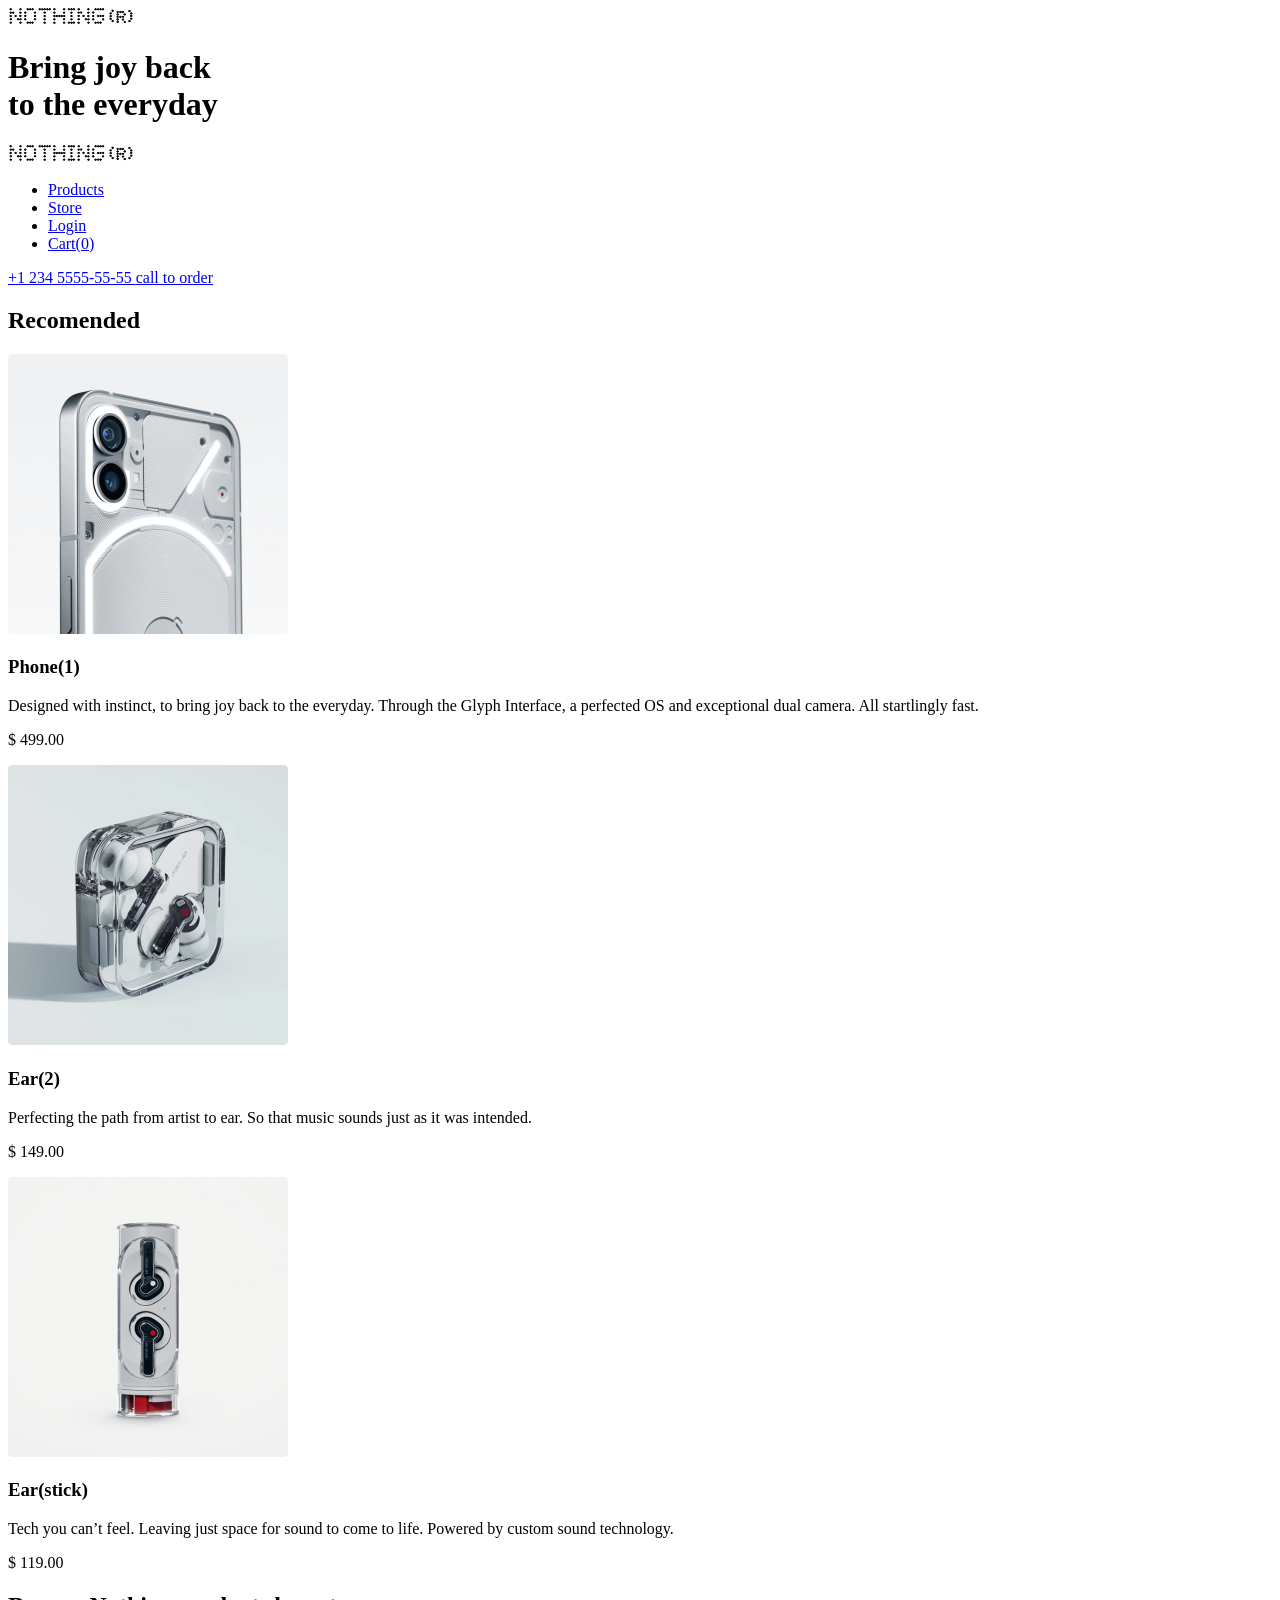
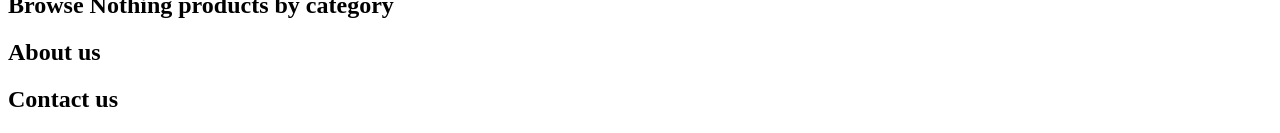
==== src/index.html @ 91b7e720 "added utils" ====
<!-- #region head -->
<!doctype html>
<html
  lang="en"
  class="page"
>
  <head>
    <meta charset="UTF-8" />
    <meta
      name="viewport"
      content="width=device-width, initial-scale=1.0"
    />
    <title>Nothing</title>

    <link
      rel="icon"
      type="image/x-icon"
      href="images/logo.png"
    />

    <link
      rel="preconnect"
      href="https://fonts.googleapis.com"
    />
    <link
      rel="preconnect"
      href="https://fonts.gstatic.com"
      crossorigin="anonymous"
    />
    <link
      href="https://fonts.googleapis.com/css2?family=Space+Grotesk:wght@300..700&family=Space+Mono:ital,wght@0,400;0,700;1,400;1,700&display=swap"
      rel="stylesheet"
    />
    <link
      rel="stylesheet"
      href="./styles/style.scss"
    />
    <script
      src="scripts/main.js"
      defer
    ></script>
  </head>
  <!-- #endregion -->
  <body class="page__body">
    <div class="header">
      <header class="header__content">
        <div class="top-bar">
          <a
            href="#"
            class="top-bar__logo-link"
          >
            <img
              src="images/logo.png"
              alt="Nothing logo"
              class="top-bar__logo"
            />
          </a>
          <div class="top-bar__icons">
            <a
              href="#"
              class="icon icon--phone"
            ></a>
            <a
              href="#menu"
              class="icon icon--menu"
            ></a>
          </div>
        </div>
        <div class="header__bottom">
          <h1 class="header__title">
            Bring joy back
            <br />
            to the everyday
          </h1>
        </div>
      </header>
    </div>

    <aside
      class="menu page__menu"
      id="menu"
    >
      <!-- BEM rules MIX -->
      <div class="top-bar menu__top">
        <a
          href="#"
          class="top-bar__logo-link"
        >
          <img
            src="images/logo.png"
            alt="Nothing logo"
            class="top-bar__logo"
          />
        </a>

        <a
          href="#"
          class="icon icon--close"
        ></a>
      </div>

      <div class="menu__content">
        <nav class="nav menu__nav">
          <ul class="nav__list">
            <li class="nav__item nav__list__item">
              <a
                href="#products"
                class="nav__link"
              >
                Products
              </a>
            </li>
            <li class="nav__item nav__list__item">
              <a
                href="#store"
                class="nav__link"
              >
                Store
              </a>
            </li>
            <li class="nav__item nav__list__item">
              <a
                href="#login"
                class="nav__link"
              >
                Login
              </a>
            </li>
            <li class="nav__item nav__list__item">
              <a
                href="#cart"
                class="nav__link"
              >
                Cart(0)
              </a>
            </li>
          </ul>
        </nav>

        <a
          href="tel:+1 234 5555-55-55"
          class="menu__phone-number menu__call"
        >
          +1 234 5555-55-55
        </a>

        <a
          href="tel:+1 234 5555-55-55"
          class="menu__call-to-order menu__call"
        >
          call to order
        </a>
      </div>
    </aside>

    <main class="main">
      <section
        class="recomended"
        id="products"
      >
        <h2 class="section-title">Recomended</h2>
        <div class="recomended__products">
          <article class="product">
            <img
              src="./images/recommended1.png"
              alt="Nothing Phone"
              class="product__photo"
            />
            <h3 class="product__title">Phone(1)</h3>
            <p class="product__description">
              Designed with instinct, to bring joy back to the everyday. Through
              the Glyph Interface, a perfected OS and exceptional dual camera.
              All startlingly fast.
            </p>
            <p class="product__price">$ 499.00</p>
          </article>

          <article class="product">
            <img
              src="./images/recommended2.png"
              alt="Nothing EarBuds in transpearent case"
              class="product__photo"
            />
            <h3 class="product__title">Ear(2)</h3>
            <p class="product__description">
              Perfecting the path from artist to ear. So that music sounds just
              as it was intended.
            </p>
            <p class="product__price">$ 149.00</p>
          </article>

          <article class="product">
            <img
              src="./images/recommended3.png"
              alt="Nothing EarBuds in transpearent elongated case "
              class="product__photo"
            />
            <h3 class="product__title">Ear(stick)</h3>
            <p class="product__description">
              Tech you can’t feel. Leaving just space for sound to come to life.
              Powered by custom sound technology.
            </p>
            <p class="product__price">$ 119.00</p>
          </article>
        </div>
      </section>

      <section
        class="categories"
        id="categories"
      >
        <h2 class="section-title">Browse Nothing products by category</h2>
      </section>

      <section
        class="about-us"
        id="about-us"
      >
        <h2 class="section-title">About us</h2>
      </section>

      <section
        class="contacts"
        id="contacts"
      >
        <h2 class="section-title">Contact us</h2>
      </section>
    </main>

    <footer class="footer"></footer>
  </body>
</html>
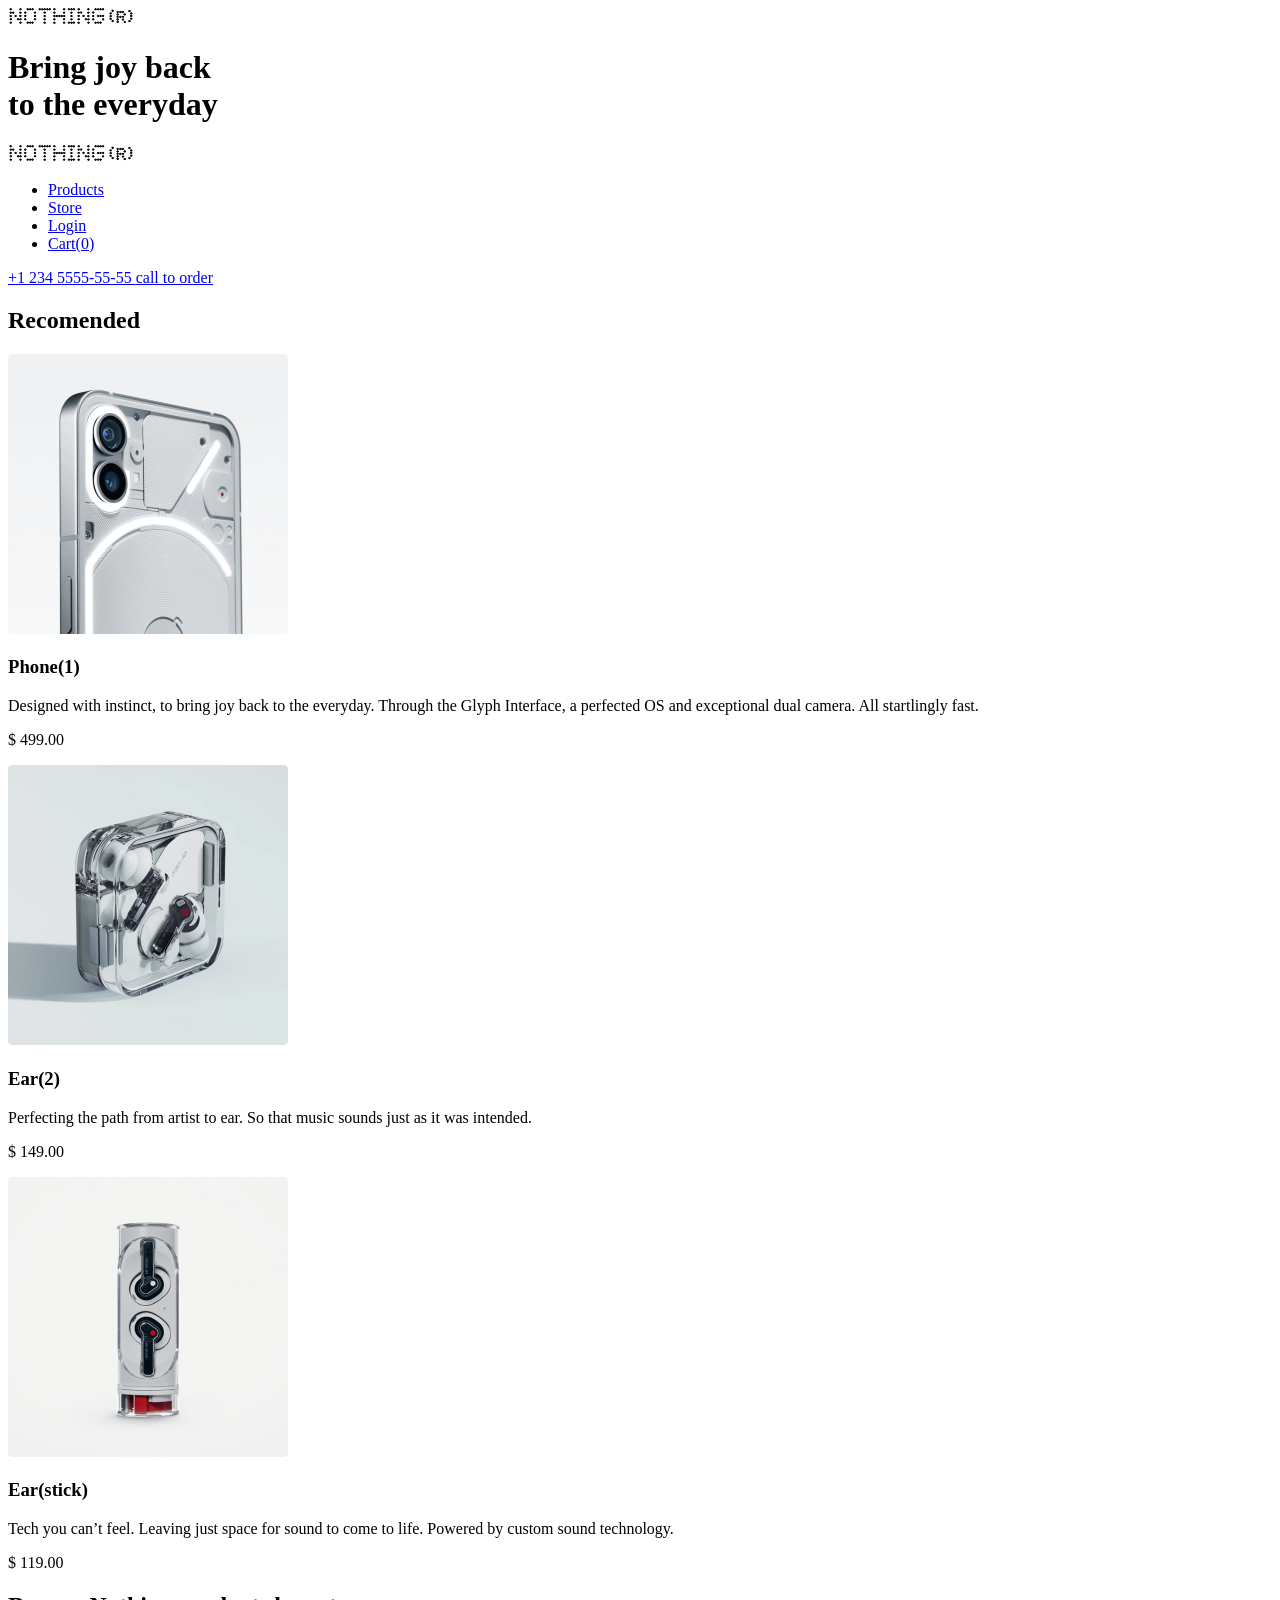
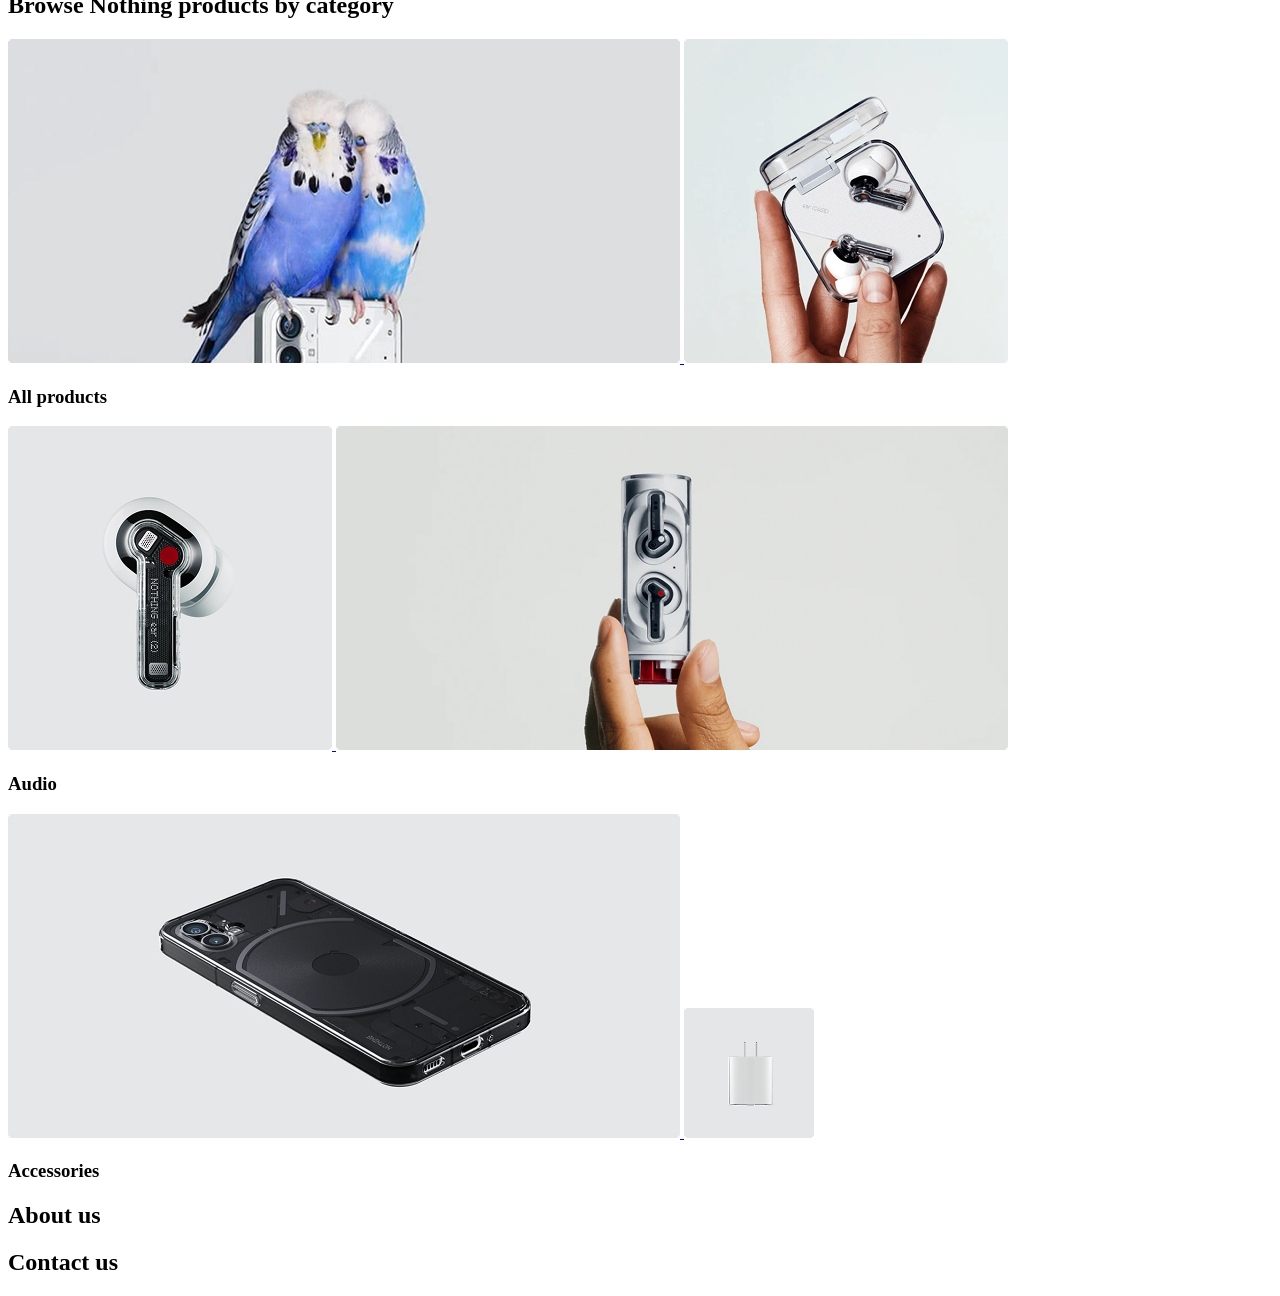
==== commit 4cb91ec5: "added categories" ====
--- a/src/index.html
+++ b/src/index.html
@@ -155,11 +155,12 @@
 
     <main class="main">
       <section
-        class="recomended"
+        class="recommended"
         id="products"
       >
         <h2 class="section-title">Recomended</h2>
-        <div class="recomended__products">
+        
+        <div class="recommended__products">
           <article class="product">
             <img
               src="./images/recommended1.png"
@@ -205,11 +206,75 @@
         </div>
       </section>
 
-      <section
-        class="categories"
-        id="categories"
-      >
+      <section class="categories" id="categories">
         <h2 class="section-title">Browse Nothing products by category</h2>
+        <div class="categories__wrapper">
+          <article class="category">
+            <div class="category__photos">
+              <a href="#" class="category__link category__link--wide">
+                <img 
+                  class="category__photo" 
+                  src="images/categories/section1-left.png" 
+                  alt="Two parrots sitting on a Nothing Phone"
+                >
+              </a>
+
+              <a href="#" class="category__link category__link--square">
+                <img 
+                  class="category__photo" 
+                  src="images/categories/section1-right.png" 
+                  alt="Nothing EarBuds"
+                >
+              </a>
+            </div>
+
+            <h3 class="category__title">All products</h3>
+          </article>
+
+          <article class="category">
+            <div class="category__photos">
+              <a href="#" class="category__link category__link--square">
+                <img 
+                  class="category__photo" 
+                  src="images/categories/section2-left.png" 
+                  alt="Nothing EarBuds in transpearent case"
+                >
+              </a>
+
+              <a href="#" class="category__link category__link--wide">
+                <img 
+                  class="category__photo" 
+                  src="images/categories/section2-right.png" 
+                  alt="Nothing EarBuds"
+                >
+              </a>
+            </div>
+
+            <h3 class="category__title">Audio</h3>
+          </article>
+
+          <article class="category">
+            <div class="category__photos">
+              <a href="#" class="category__link category__link--wide">
+                <img 
+                  class="category__photo" 
+                  src="images/categories/section3-left.png" 
+                  alt="Nothing Phone"
+                >
+              </a>
+
+              <a href="#" class="category__link category__link--square">
+                <img 
+                  class="category__photo" 
+                  src="images/categories/section3-right.png" 
+                  alt="Nothing Charger"
+                >
+              </a>
+            </div>
+
+            <h3 class="category__title">Accessories</h3>
+          </article>
+        </div>
       </section>
 
       <section
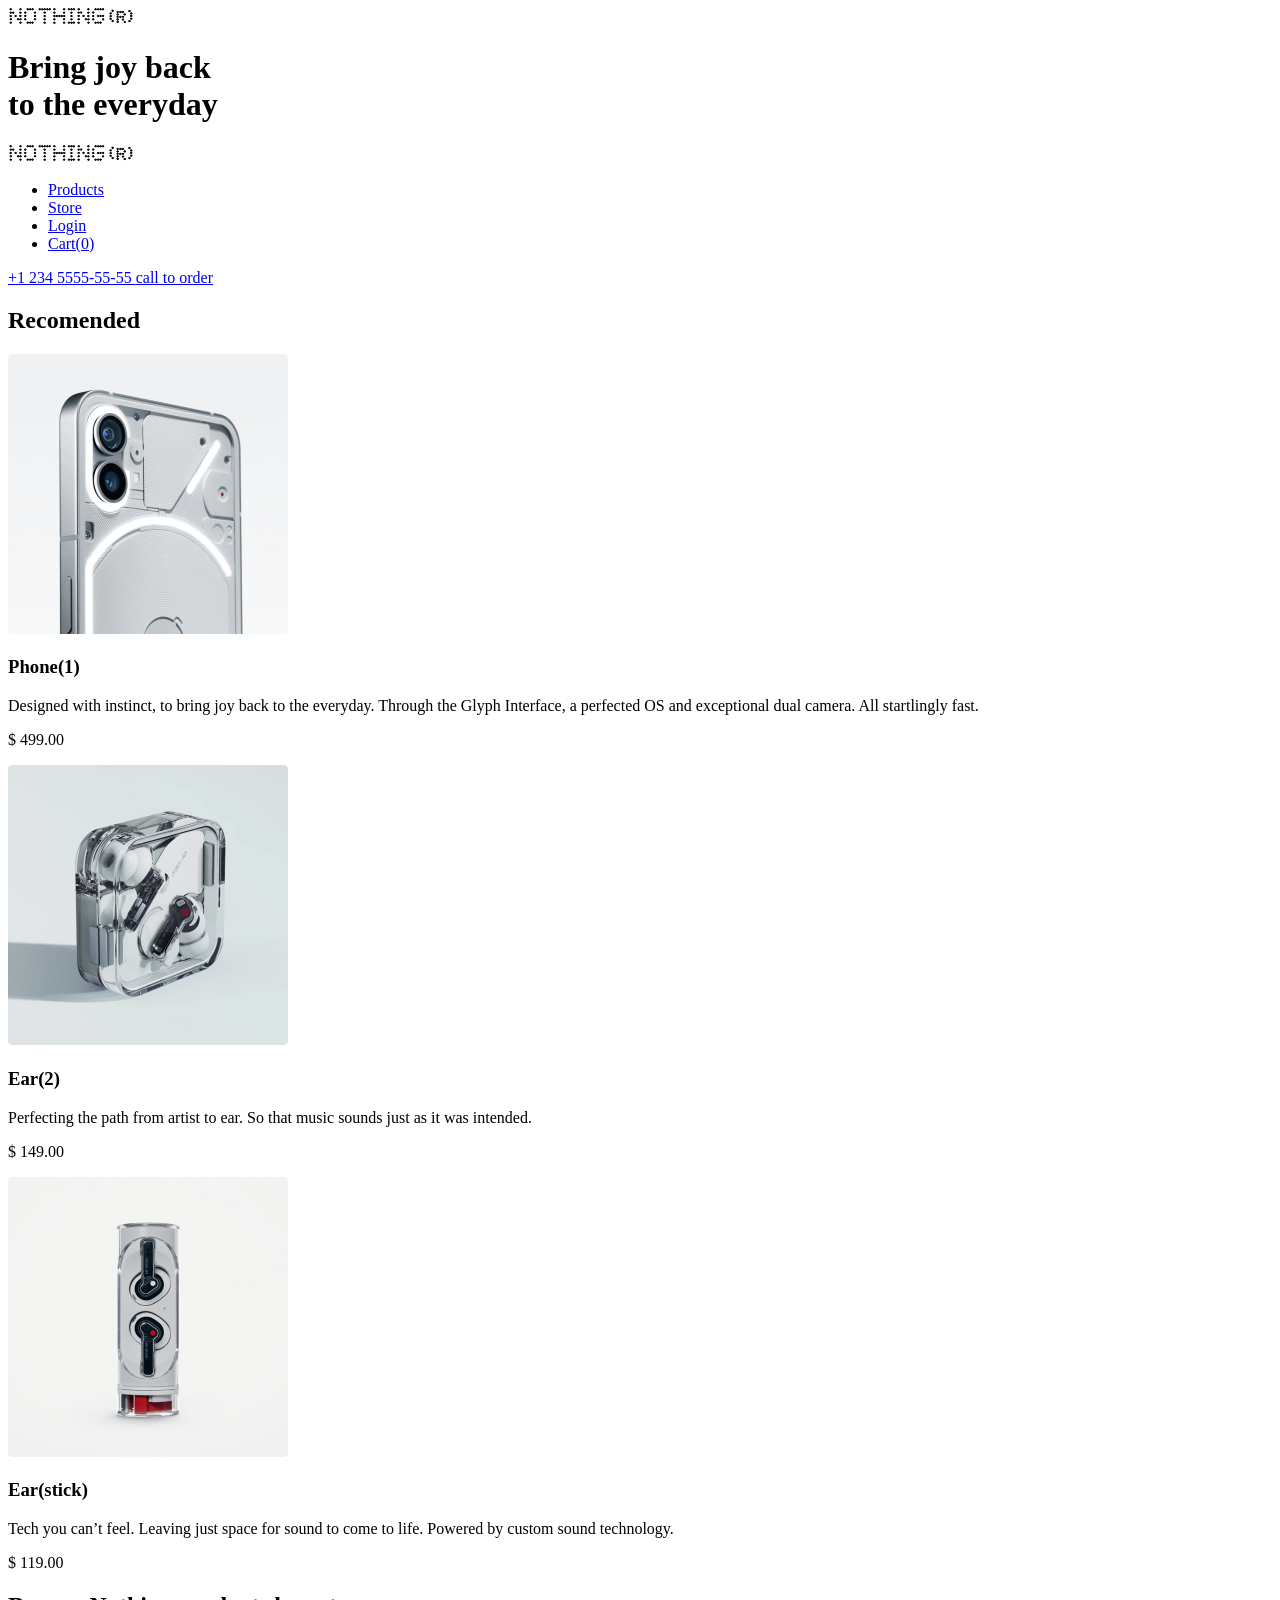
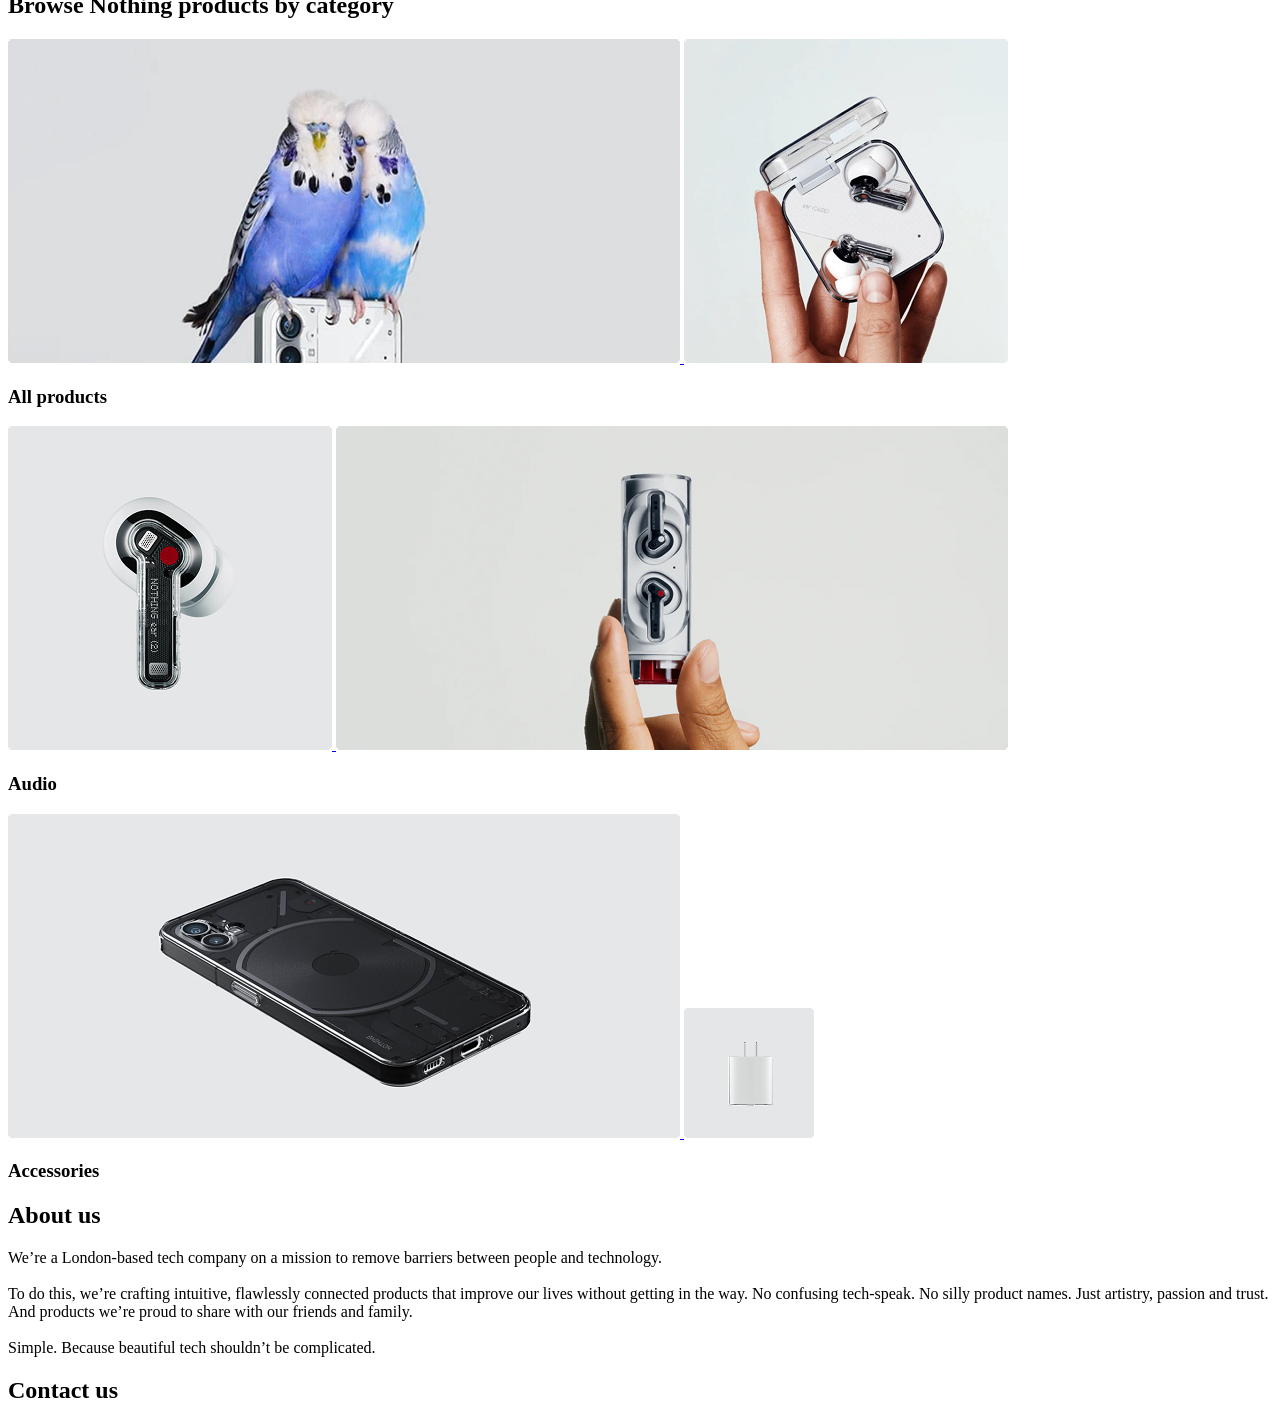
==== commit 9e7eddb0: "little refresh for lending" ====
--- a/src/index.html
+++ b/src/index.html
@@ -154,142 +154,188 @@
     </aside>
 
     <main class="main">
-      <section
-        class="recommended"
-        id="products"
-      >
-        <h2 class="section-title">Recomended</h2>
-        
-        <div class="recommended__products">
-          <article class="product">
-            <img
-              src="./images/recommended1.png"
-              alt="Nothing Phone"
-              class="product__photo"
-            />
-            <h3 class="product__title">Phone(1)</h3>
-            <p class="product__description">
-              Designed with instinct, to bring joy back to the everyday. Through
-              the Glyph Interface, a perfected OS and exceptional dual camera.
-              All startlingly fast.
-            </p>
-            <p class="product__price">$ 499.00</p>
-          </article>
-
-          <article class="product">
-            <img
-              src="./images/recommended2.png"
-              alt="Nothing EarBuds in transpearent case"
-              class="product__photo"
-            />
-            <h3 class="product__title">Ear(2)</h3>
-            <p class="product__description">
-              Perfecting the path from artist to ear. So that music sounds just
-              as it was intended.
-            </p>
-            <p class="product__price">$ 149.00</p>
-          </article>
-
-          <article class="product">
-            <img
-              src="./images/recommended3.png"
-              alt="Nothing EarBuds in transpearent elongated case "
-              class="product__photo"
-            />
-            <h3 class="product__title">Ear(stick)</h3>
-            <p class="product__description">
-              Tech you can’t feel. Leaving just space for sound to come to life.
-              Powered by custom sound technology.
-            </p>
-            <p class="product__price">$ 119.00</p>
-          </article>
+      <div class="container">
+        <div class="main__content">
+          <section
+            class="recommended"
+            id="products"
+          >
+            <h2 class="section-title">Recomended</h2>
+
+            <div class="recommended__products">
+              <article class="product recommended__product">
+                <img
+                  src="./images/recommended1.png"
+                  alt="Nothing Phone"
+                  class="product__photo"
+                />
+                <h3 class="product__title">Phone(1)</h3>
+                <p class="product__description">
+                  Designed with instinct, to bring joy back to the everyday.
+                  Through the Glyph Interface, a perfected OS and exceptional
+                  dual camera. All startlingly fast.
+                </p>
+                <p class="product__price">$ 499.00</p>
+              </article>
+
+              <article class="product recommended__product">
+                <img
+                  src="./images/recommended2.png"
+                  alt="Nothing EarBuds in transpearent case"
+                  class="product__photo"
+                />
+                <h3 class="product__title">Ear(2)</h3>
+                <p class="product__description">
+                  Perfecting the path from artist to ear. So that music sounds
+                  just as it was intended.
+                </p>
+                <p class="product__price">$ 149.00</p>
+              </article>
+
+              <article class="product recommended__product">
+                <img
+                  src="./images/recommended3.png"
+                  alt="Nothing EarBuds in transpearent elongated case "
+                  class="product__photo"
+                />
+                <h3 class="product__title">Ear(stick)</h3>
+                <p class="product__description">
+                  Tech you can’t feel. Leaving just space for sound to come to
+                  life. Powered by custom sound technology.
+                </p>
+                <p class="product__price">$ 119.00</p>
+              </article>
+            </div>
+          </section>
+
+          <section
+            class="categories"
+            id="categories"
+          >
+            <h2 class="section-title">Browse Nothing products by category</h2>
+            <div class="categories__wrapper">
+              <article class="category">
+                <div class="category__photos">
+                  <a
+                    href="#"
+                    class="category__link category__link--wide"
+                  >
+                    <img
+                      class="category__photo"
+                      src="images/categories/section1-left.png"
+                      alt="Two parrots sitting on a Nothing Phone"
+                    />
+                  </a>
+
+                  <a
+                    href="#"
+                    class="category__link category__link--square"
+                  >
+                    <img
+                      class="category__photo"
+                      src="images/categories/section1-right.png"
+                      alt="Nothing EarBuds"
+                    />
+                  </a>
+                </div>
+
+                <h3 class="category__title">All products</h3>
+              </article>
+
+              <article class="category">
+                <div class="category__photos">
+                  <a
+                    href="#"
+                    class="category__link category__link--square"
+                  >
+                    <img
+                      class="category__photo"
+                      src="images/categories/section2-left.png"
+                      alt="Nothing EarBuds in transpearent case"
+                    />
+                  </a>
+
+                  <a
+                    href="#"
+                    class="category__link category__link--wide"
+                  >
+                    <img
+                      class="category__photo"
+                      src="images/categories/section2-right.png"
+                      alt="Nothing EarBuds"
+                    />
+                  </a>
+                </div>
+
+                <h3 class="category__title">Audio</h3>
+              </article>
+
+              <article class="category">
+                <div class="category__photos">
+                  <a
+                    href="#"
+                    class="category__link category__link--wide"
+                  >
+                    <img
+                      class="category__photo"
+                      src="images/categories/section3-left.png"
+                      alt="Nothing Phone"
+                    />
+                  </a>
+
+                  <a
+                    href="#"
+                    class="category__link category__link--square"
+                  >
+                    <img
+                      class="category__photo"
+                      src="images/categories/section3-right.png"
+                      alt="Nothing Charger"
+                    />
+                  </a>
+                </div>
+
+                <h3 class="category__title">Accessories</h3>
+              </article>
+            </div>
+          </section>
+
+          <section
+            class="about-us"
+            id="about-us"
+          >
+            <h2
+              class="about-us__title section-title section-title--align--left"
+            >
+              About us
+            </h2>
+
+            <div class="about-us__content">
+              <p class="about-us__description">
+                We’re a London-based tech company on a mission to remove
+                barriers between people and technology.
+                <br />
+                <br />
+                To do this, we’re crafting intuitive, flawlessly connected
+                products that improve our lives without getting in the way. No
+                confusing tech-speak. No silly product names. Just artistry,
+                passion and trust. And products we’re proud to share with our
+                friends and family.
+                <br />
+                <br />
+                Simple. Because beautiful tech shouldn’t be complicated.
+              </p>
+            </div>
+          </section>
+
+          <section
+            class="contacts"
+            id="contacts"
+          >
+            <h2 class="section-title">Contact us</h2>
+          </section>
         </div>
-      </section>
-
-      <section class="categories" id="categories">
-        <h2 class="section-title">Browse Nothing products by category</h2>
-        <div class="categories__wrapper">
-          <article class="category">
-            <div class="category__photos">
-              <a href="#" class="category__link category__link--wide">
-                <img 
-                  class="category__photo" 
-                  src="images/categories/section1-left.png" 
-                  alt="Two parrots sitting on a Nothing Phone"
-                >
-              </a>
-
-              <a href="#" class="category__link category__link--square">
-                <img 
-                  class="category__photo" 
-                  src="images/categories/section1-right.png" 
-                  alt="Nothing EarBuds"
-                >
-              </a>
-            </div>
-
-            <h3 class="category__title">All products</h3>
-          </article>
-
-          <article class="category">
-            <div class="category__photos">
-              <a href="#" class="category__link category__link--square">
-                <img 
-                  class="category__photo" 
-                  src="images/categories/section2-left.png" 
-                  alt="Nothing EarBuds in transpearent case"
-                >
-              </a>
-
-              <a href="#" class="category__link category__link--wide">
-                <img 
-                  class="category__photo" 
-                  src="images/categories/section2-right.png" 
-                  alt="Nothing EarBuds"
-                >
-              </a>
-            </div>
-
-            <h3 class="category__title">Audio</h3>
-          </article>
-
-          <article class="category">
-            <div class="category__photos">
-              <a href="#" class="category__link category__link--wide">
-                <img 
-                  class="category__photo" 
-                  src="images/categories/section3-left.png" 
-                  alt="Nothing Phone"
-                >
-              </a>
-
-              <a href="#" class="category__link category__link--square">
-                <img 
-                  class="category__photo" 
-                  src="images/categories/section3-right.png" 
-                  alt="Nothing Charger"
-                >
-              </a>
-            </div>
-
-            <h3 class="category__title">Accessories</h3>
-          </article>
-        </div>
-      </section>
-
-      <section
-        class="about-us"
-        id="about-us"
-      >
-        <h2 class="section-title">About us</h2>
-      </section>
-
-      <section
-        class="contacts"
-        id="contacts"
-      >
-        <h2 class="section-title">Contact us</h2>
-      </section>
+      </div>
     </main>
 
     <footer class="footer"></footer>
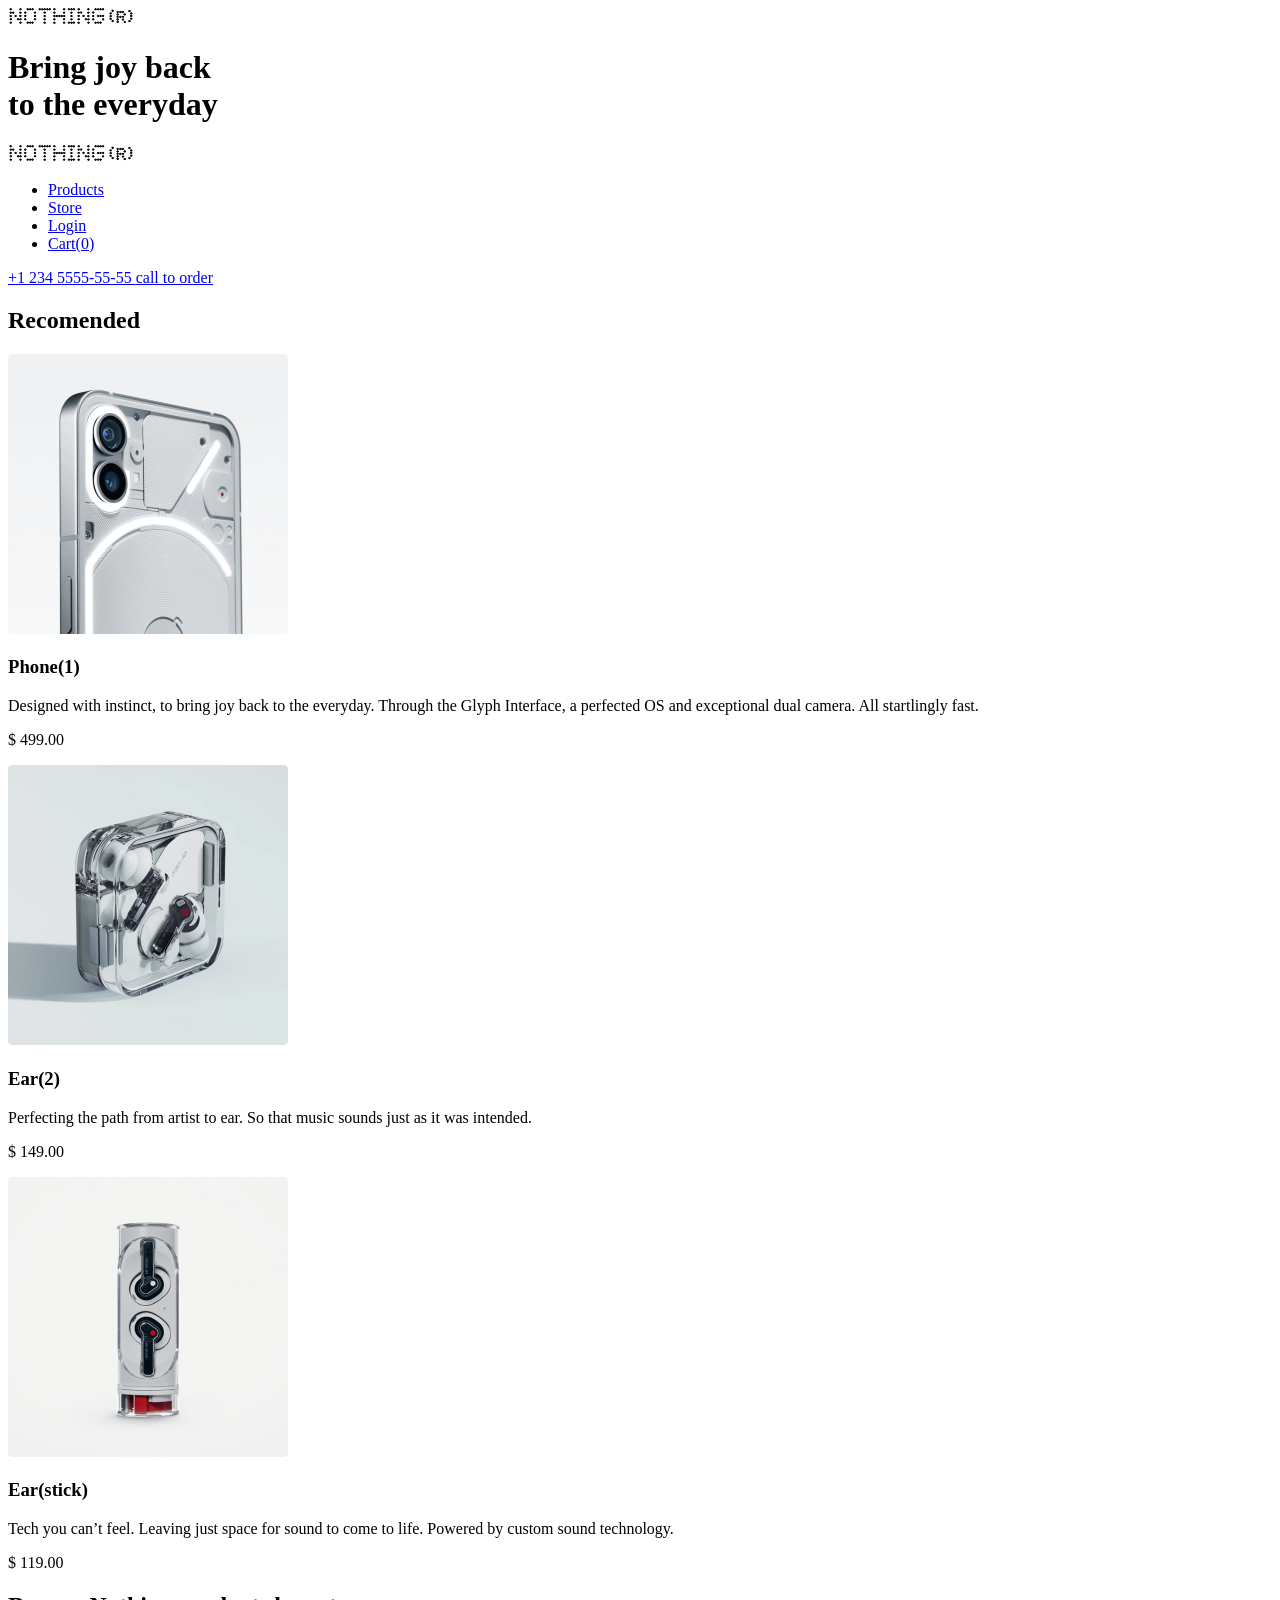
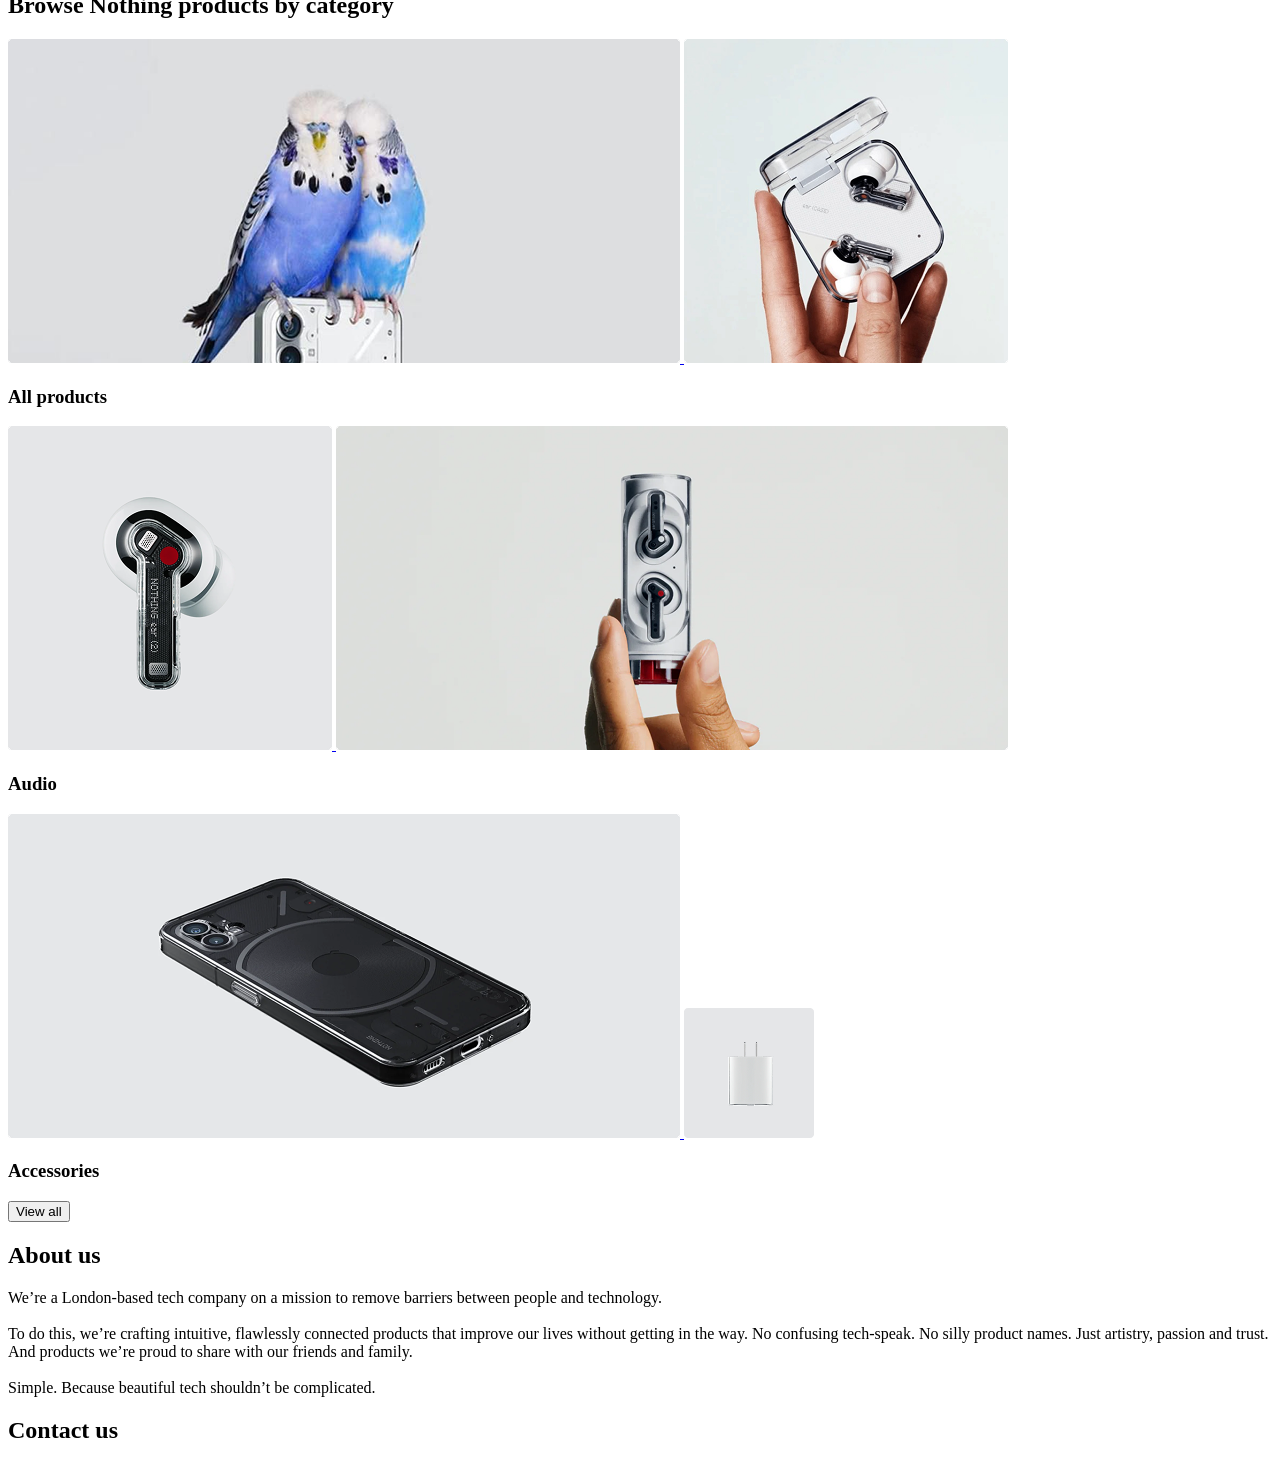
==== commit 869f7841: "added some updates;)" ====
--- a/src/index.html
+++ b/src/index.html
@@ -298,7 +298,15 @@
                 <h3 class="category__title">Accessories</h3>
               </article>
             </div>
+            
+            <div class="categories__button--wrapper">
+              <button class="categories__button">View all</button>
+            </div>
+
+
           </section>
+          
+          <div class="main__separator"></div>
 
           <section
             class="about-us"
@@ -329,10 +337,12 @@
           </section>
 
           <section
-            class="contacts"
-            id="contacts"
-          >
-            <h2 class="section-title">Contact us</h2>
+            class="contact-us"
+            id="contact-us"
+          >
+            <h2 class="contact-us__title section-title">Contact us</h2>
+
+            
           </section>
         </div>
       </div>
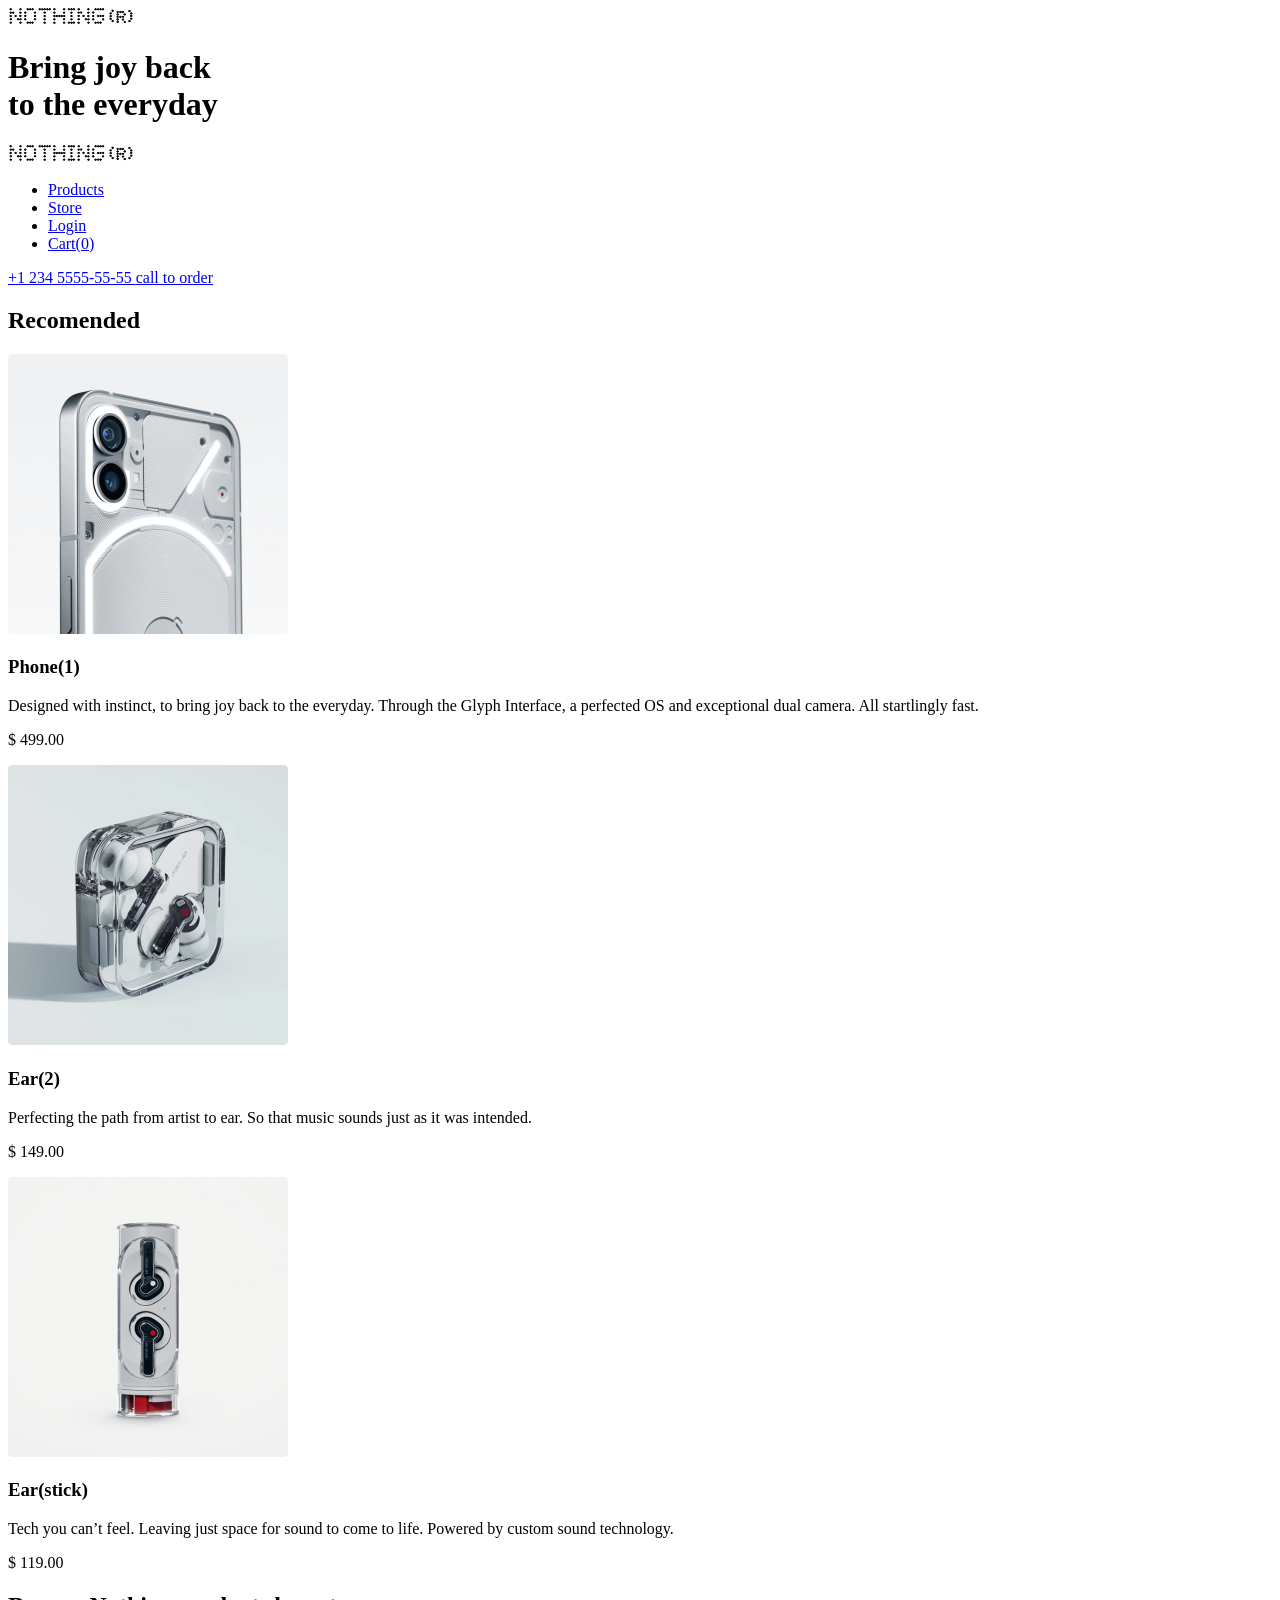
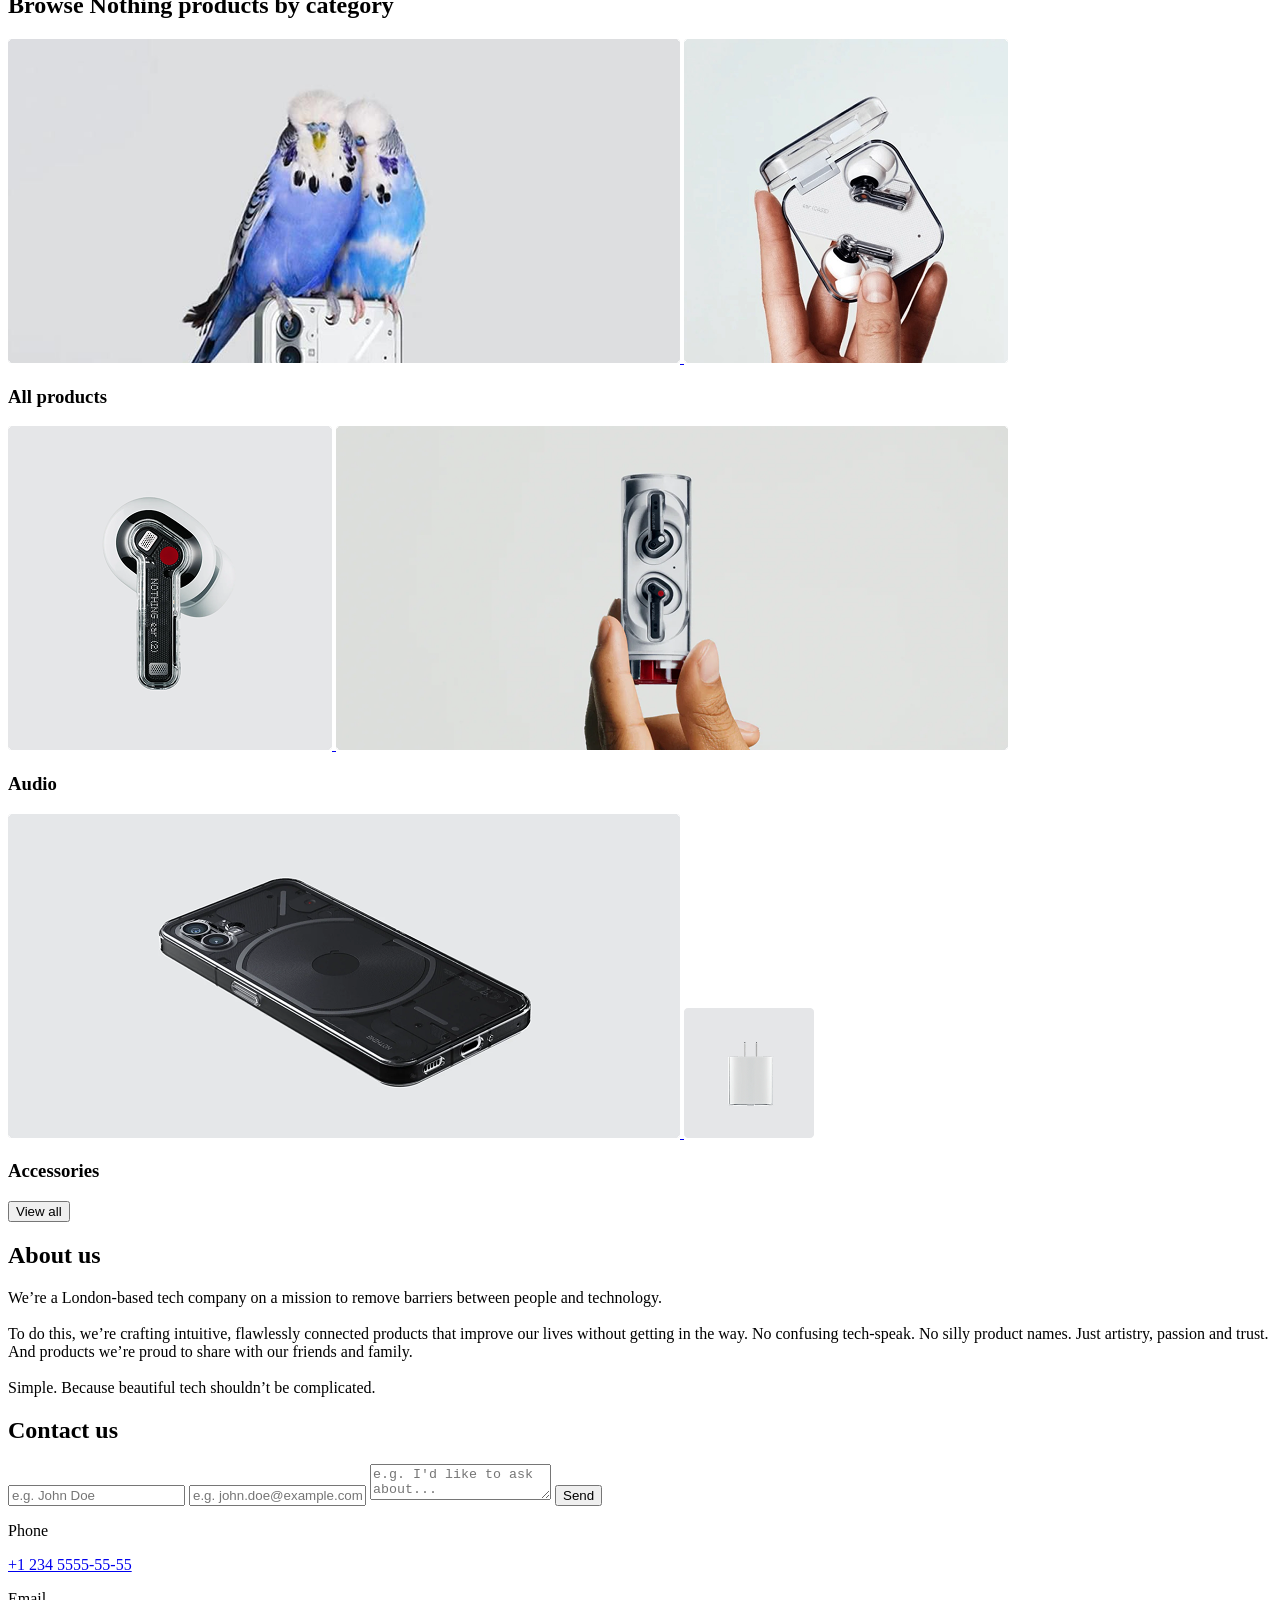
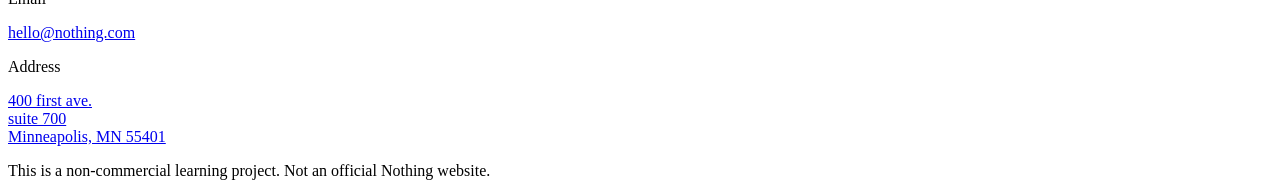
==== commit 6ba86713: "last solution" ====
--- a/src/index.html
+++ b/src/index.html
@@ -57,7 +57,7 @@
           </a>
           <div class="top-bar__icons">
             <a
-              href="#"
+              href="tel:+1 234 5555-55-55"
               class="icon icon--phone"
             ></a>
             <a
@@ -112,7 +112,7 @@
             </li>
             <li class="nav__item nav__list__item">
               <a
-                href="#store"
+                href="#"
                 class="nav__link"
               >
                 Store
@@ -120,7 +120,7 @@
             </li>
             <li class="nav__item nav__list__item">
               <a
-                href="#login"
+                href="#"
                 class="nav__link"
               >
                 Login
@@ -128,7 +128,7 @@
             </li>
             <li class="nav__item nav__list__item">
               <a
-                href="#cart"
+                href="#"
                 class="nav__link"
               >
                 Cart(0)
@@ -164,11 +164,16 @@
 
             <div class="recommended__products">
               <article class="product recommended__product">
-                <img
-                  src="./images/recommended1.png"
-                  alt="Nothing Phone"
-                  class="product__photo"
-                />
+                <a
+                  href="#"
+                  class="product__photo-link"
+                >
+                  <img
+                    src="./images/recommended1.png"
+                    alt="Nothing Phone"
+                    class="product__photo"
+                  />
+                </a>
                 <h3 class="product__title">Phone(1)</h3>
                 <p class="product__description">
                   Designed with instinct, to bring joy back to the everyday.
@@ -179,11 +184,16 @@
               </article>
 
               <article class="product recommended__product">
-                <img
-                  src="./images/recommended2.png"
-                  alt="Nothing EarBuds in transpearent case"
-                  class="product__photo"
-                />
+                <a
+                  href="#"
+                  class="product__photo-link"
+                >
+                  <img
+                    src="./images/recommended2.png"
+                    alt="Nothing EarBuds in transpearent case"
+                    class="product__photo"
+                  />
+                </a>
                 <h3 class="product__title">Ear(2)</h3>
                 <p class="product__description">
                   Perfecting the path from artist to ear. So that music sounds
@@ -193,11 +203,16 @@
               </article>
 
               <article class="product recommended__product">
-                <img
-                  src="./images/recommended3.png"
-                  alt="Nothing EarBuds in transpearent elongated case "
-                  class="product__photo"
-                />
+                <a
+                  href="#"
+                  class="product__photo-link"
+                >
+                  <img
+                    src="./images/recommended3.png"
+                    alt="Nothing EarBuds in transpearent elongated case "
+                    class="product__photo"
+                  />
+                </a>
                 <h3 class="product__title">Ear(stick)</h3>
                 <p class="product__description">
                   Tech you can’t feel. Leaving just space for sound to come to
@@ -298,25 +313,19 @@
                 <h3 class="category__title">Accessories</h3>
               </article>
             </div>
-            
+
             <div class="categories__button--wrapper">
               <button class="categories__button">View all</button>
             </div>
-
-
           </section>
-          
+
           <div class="main__separator"></div>
 
           <section
             class="about-us"
             id="about-us"
           >
-            <h2
-              class="about-us__title section-title section-title--align--left"
-            >
-              About us
-            </h2>
+            <h2 class="about-us__title section-title">About us</h2>
 
             <div class="about-us__content">
               <p class="about-us__description">
@@ -341,13 +350,77 @@
             id="contact-us"
           >
             <h2 class="contact-us__title section-title">Contact us</h2>
-
-            
+            <form
+              class="contact-us__fields"
+              onsubmit="this.reset(); return false;"
+            >
+              <input
+                type="text"
+                class="contact-us__field"
+                placeholder="e.g. John Doe"
+                required
+              />
+              <input
+                type="email"
+                class="contact-us__field"
+                placeholder="e.g. john.doe@example.com"
+                required
+              />
+              <textarea
+                class="contact-us__field contact-us__field--message"
+                placeholder="e.g. I'd like to ask about..."
+                required
+              ></textarea>
+
+              <button
+                type="submit"
+                class="contact-us__button"
+              >
+                Send
+              </button>
+            </form>
+
+            <div class="contact-us__infos">
+              <div class="contact-us__info-group contact-us__info-group--phone">
+                <p class="contact-us__info contact-us__info--title">Phone</p>
+                <a
+                  href="tel:+1 234 5555-55-55"
+                  class="contact-us__info contact-us__info--link"
+                >
+                  +1 234 5555-55-55
+                </a>
+              </div>
+              <div class="contact-us__info-group contact-us__info-group--email">
+                <p class="contact-us__info contact-us__info--title">Email</p>
+                <a
+                  href="mailto:hello@nothing.com"
+                  class="contact-us__info contact-us__info--link"
+                >
+                  hello@nothing.com
+                </a>
+              </div>
+              <div class="contact-us__info-group contact-us__info-group--address">
+                <p class="contact-us__info contact-us__info--title">Address</p>
+                <a
+                  href="https://www.google.com/maps/search/?api=1&query=400+first+ave.+suite+700+Minneapolis+MN+55401"
+                  target="_blank"
+                  rel="noopener noreferrer"
+                  class="contact-us__info contact-us__info--link"
+                >
+                  400 first ave.<br> suite 700<br>Minneapolis, MN 55401
+                </a>
+              </div>
+            </div>
           </section>
         </div>
       </div>
     </main>
 
-    <footer class="footer"></footer>
+    <footer class="footer">
+      <p class="footer__disclaimer">
+        This is a non-commercial learning project. Not an official Nothing
+        website.
+      </p>
+    </footer>
   </body>
 </html>
